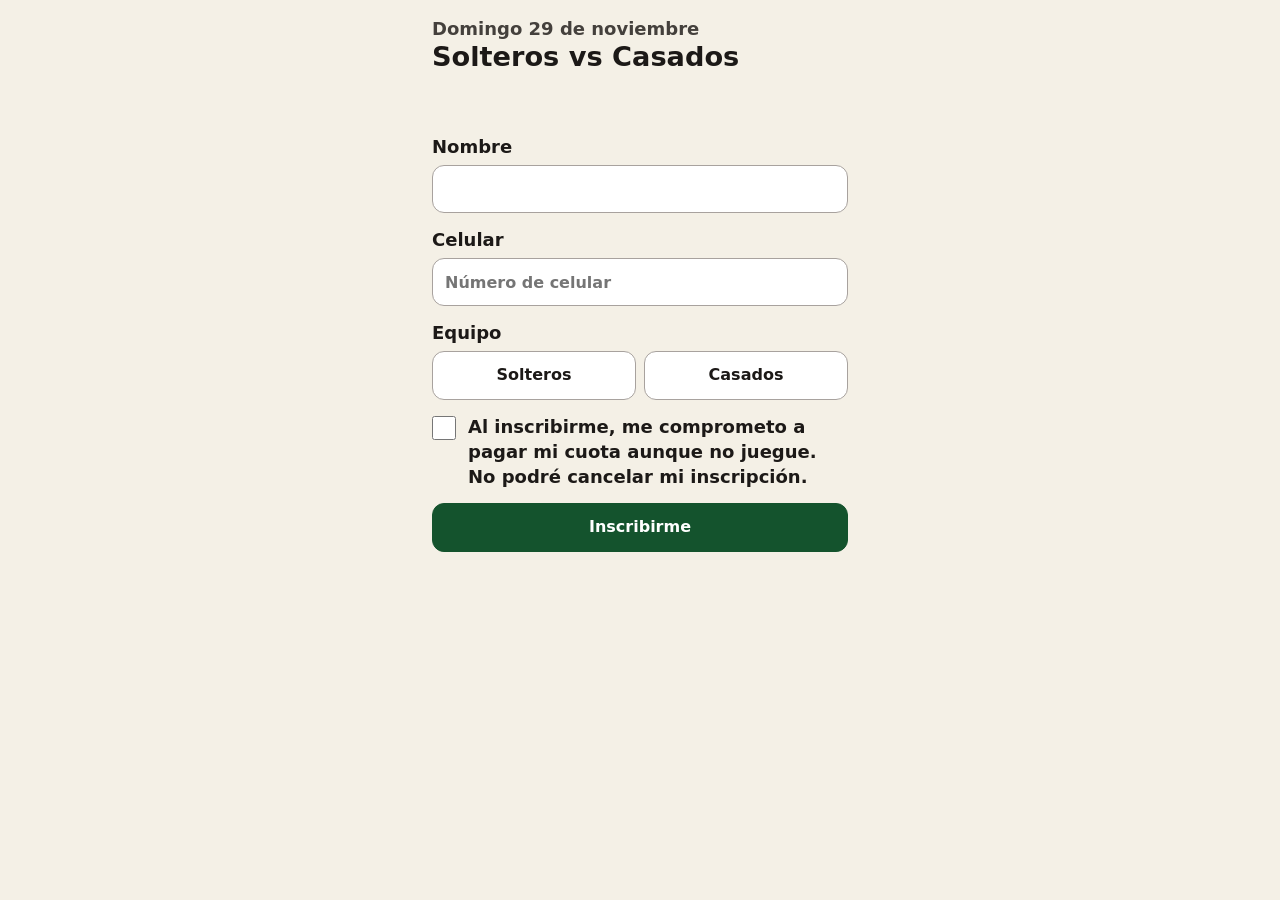
==== public/index.html @ d2f724b8 "first commit" ====
<!DOCTYPE html>
<html lang="es">
<head>
  <meta charset="utf-8">
  <meta name="viewport" content="width=device-width, initial-scale=1, viewport-fit=cover">
  <meta name="theme-color" content="#f4f0e6">
  <title>Solteros vs Casados</title>
  <link rel="stylesheet" href="estilos.css">
</head>
<body>
  <main class="pagina">
    <header>
      <p class="fecha">Domingo 29 de noviembre</p>
      <h1>Solteros vs Casados</h1>
    </header>

    <form id="form" novalidate>
      <p class="error" id="error" role="alert"></p>
      <label class="campo">Nombre
        <input class="caja" id="nombre" name="nombre" type="text" autocomplete="name" maxlength="80" required>
      </label>
      <label class="campo">Celular
        <input class="caja" id="celular" name="celular" type="text" inputmode="numeric" autocomplete="tel" maxlength="20" placeholder="Número de celular" required>
      </label>
      <div class="campo">Equipo
        <div class="equipos">
          <button type="button" class="equipo" id="elegir-solteros" aria-pressed="false">Solteros</button>
          <button type="button" class="equipo" id="elegir-casados" aria-pressed="false">Casados</button>
        </div>
      </div>
      <label class="compromiso">
        <input id="compromiso" type="checkbox">
        <span>Al inscribirme, me comprometo a pagar mi cuota aunque no juegue. No podré cancelar mi inscripción.</span>
      </label>
      <button class="primario" id="enviar" type="submit">Inscribirme</button>
    </form>

    <section id="listo" hidden>
      <h2 id="listo-titulo">Listo</h2>
      <p id="listo-detalle"></p>
      <p class="ok" id="copiado" hidden>Link copiado.</p>
      <button class="primario" id="compartir-listo" type="button">Compartir link</button>
      <input class="link-caja" id="link-listo" type="text" readonly>
    </section>
  </main>
  <noscript><p class="pagina">Esta página necesita internet para inscribirte.</p></noscript>
  <script src="config.js"></script>
  <script src="api.js"></script>
  <script src="publico.js"></script>
</body>
</html>
---- public/estilos.css ----
* { box-sizing: border-box; }

html { -webkit-text-size-adjust: 100%; }

body {
  margin: 0;
  font-family: system-ui, "Segoe UI", Roboto, Helvetica, Arial, sans-serif;
  font-size: 18px;
  line-height: 1.4;
  color: #1c1917;
  background: #f4f0e6;
}

.pagina {
  max-width: 28rem;
  margin: 0 auto;
  padding-top: calc(16px + env(safe-area-inset-top));
  padding-bottom: calc(28px + env(safe-area-inset-bottom));
  padding-left: calc(16px + env(safe-area-inset-left));
  padding-right: calc(16px + env(safe-area-inset-right));
}

h1 { margin: 0 0 4px; font-size: 1.7rem; line-height: 1.15; }
h2 { margin: 0 0 4px; font-size: 1rem; }
h3 { margin: 0 0 4px; font-size: 1.05rem; }

.fecha, .aviso, .meta, .ayuda { margin: 0; color: #44403c; }
.fecha { font-weight: 700; }
.aviso, .ayuda { margin-top: 8px; }
.extra { margin: 8px 0 0; font-weight: 700; }

.tarjeta, .persona, .panel {
  background: #fff;
  border: 1px solid #e7e0d6;
  border-radius: 12px;
  padding: 12px 14px;
  margin-top: 8px;
}

.numero { margin: 0; font-size: 1.7rem; font-weight: 700; }
.cuota { margin: 0; }

.campo { display: block; font-weight: 700; margin: 14px 0; overflow: visible; }

.caja,
.campo input:not([type="checkbox"]),
.campo select {
  display: block;
  width: 100%;
  max-width: 100%;
  margin-top: 6px;
  min-height: 48px;
  height: 48px;
  padding: 10px 12px;
  font: inherit;
  font-size: 16px;
  line-height: 1.2;
  border: 1px solid #a8a29e;
  border-radius: 12px;
  background: #fff;
  color: #1c1917;
  -webkit-appearance: none;
  appearance: none;
}

.equipos { display: flex; margin-top: 6px; }
.equipos button { flex: 1; margin-right: 8px; }
.equipos button:last-child { margin-right: 0; }

button, .enlace {
  font: inherit;
  font-size: 16px;
  min-height: 48px;
  border-radius: 12px;
  touch-action: manipulation;
}

button {
  display: block;
  width: 100%;
  padding: 12px 14px;
  border: 1px solid #a8a29e;
  background: #fff;
  color: #1c1917;
  font-weight: 700;
}

.equipo[aria-pressed="true"] { color: #fff; }
#elegir-solteros[aria-pressed="true"],
#equipo-solteros[aria-pressed="true"] { background: #1e3a8a; border-color: #1e3a8a; }
#elegir-casados[aria-pressed="true"],
#equipo-casados[aria-pressed="true"] { background: #9a3412; border-color: #9a3412; }

.primario { background: #14532d; color: #fff; border-color: #14532d; margin-top: 8px; }
.secundario { background: #fff; color: #14532d; border-color: #14532d; margin-top: 8px; }
.peligro { background: #fff; color: #9f1239; border-color: #9f1239; margin-top: 8px; }
button:disabled { opacity: 0.6; }

#listo { margin-top: 16px; }
#listo p { margin: 8px 0 0; }

.compromiso {
  display: flex;
  align-items: flex-start;
  min-height: 48px;
  margin: 14px 0;
  font-weight: 700;
}
.compromiso input,
.pago input { width: 24px; height: 24px; margin: 2px 12px 0 0; flex: none; }

.pago {
  display: flex;
  align-items: center;
  min-height: 48px;
  margin: 8px 0 0;
  font-weight: 700;
}

.persona.pagada { border-color: #14532d; }

.error { color: #9f1239; font-weight: 700; min-height: 1.4em; }
.ok { color: #14532d; font-weight: 700; }

.link-caja {
  display: block;
  width: 100%;
  margin-top: 8px;
  min-height: 48px;
  padding: 10px 12px;
  font: inherit;
  font-size: 16px;
  border: 1px solid #a8a29e;
  border-radius: 12px;
  background: #fff;
}

.pie { margin-top: 22px; }
.pie a, a.telefono { color: #1e3a8a; }
.pie a { display: block; margin-top: 12px; min-height: 48px; line-height: 48px; }
a.telefono { font-weight: 700; }

button:focus, input:focus, a:focus, textarea:focus {
  outline: 3px solid #1e3a8a;
  outline-offset: 2px;
}

.seccion { margin-top: 22px; }
.persona button { margin-top: 8px; }
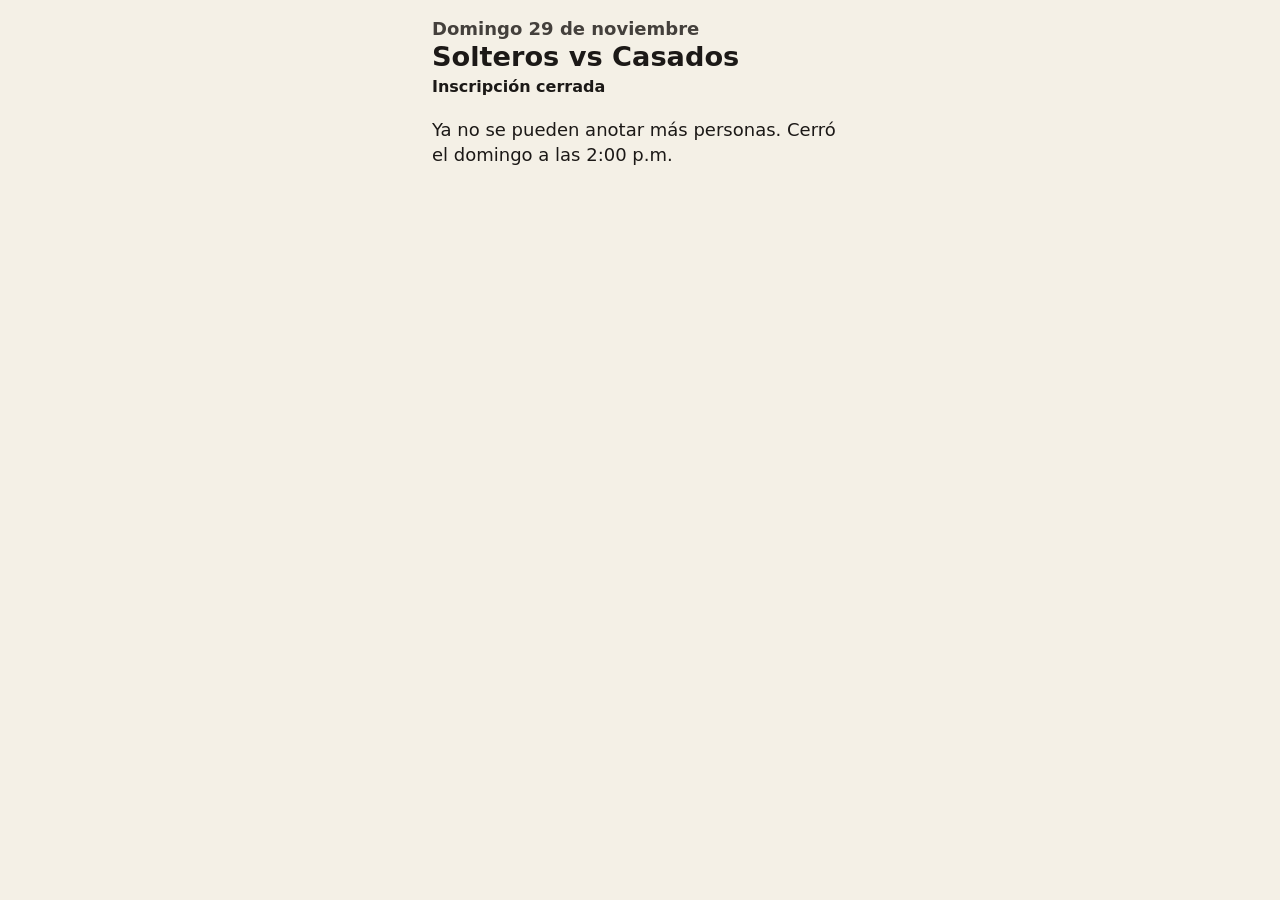
==== commit 07dab94e: "cierre" ====
--- a/public/index.html
+++ b/public/index.html
@@ -14,6 +14,11 @@
       <h1>Solteros vs Casados</h1>
     </header>
 
+    <p class="aviso" id="aviso-cierre">La inscripción cierra el domingo 29 a las 2:00 p.m.</p>
+    <section id="cerrado" hidden>
+      <h2>Inscripción cerrada</h2>
+      <p>Ya no se pueden anotar más personas. Cerró el domingo a las 2:00 p.m.</p>
+    </section>
     <form id="form" novalidate>
       <p class="error" id="error" role="alert"></p>
       <label class="campo">Nombre
--- a/public/estilos.css
+++ b/public/estilos.css
@@ -1,6 +1,10 @@
 * { box-sizing: border-box; }
 
 html { -webkit-text-size-adjust: 100%; }
+
+html.hay-clave #entrada { display: none !important; }
+html.hay-clave #panel,
+html.hay-clave #panel[hidden] { display: block !important; }
 
 body {
   margin: 0;
@@ -147,3 +151,75 @@
 
 .seccion { margin-top: 22px; }
 .persona button { margin-top: 8px; }
+
+.nav-encargado {
+  display: flex;
+  margin: 12px 0 8px;
+}
+.nav-encargado a {
+  flex: 1;
+  display: flex;
+  align-items: center;
+  justify-content: center;
+  min-height: 48px;
+  padding: 10px 8px;
+  margin-right: 8px;
+  border-radius: 12px;
+  border: 1px solid #14532d;
+  color: #14532d;
+  font-weight: 700;
+  text-decoration: none;
+  text-align: center;
+}
+.nav-encargado a:last-child { margin-right: 0; }
+.nav-encargado a[aria-current="page"] {
+  background: #14532d;
+  color: #fff;
+}
+
+.pagina-dia { max-width: 52rem; }
+
+.columnas {
+  display: flex;
+  align-items: flex-start;
+  margin-top: 12px;
+}
+
+.columna {
+  flex: 1;
+  min-width: 0;
+  margin-right: 10px;
+}
+
+.columna:last-child { margin-right: 0; }
+
+.fila-dia {
+  background: #fff;
+  border: 1px solid #e7e0d6;
+  border-radius: 12px;
+  padding: 8px 10px;
+  margin-top: 6px;
+}
+
+.fila-dia h3 { margin: 0 0 2px; font-size: 1rem; }
+.fila-dia.pagada { border-color: #a8a29e; }
+.fila-dia.jugando { border-color: #14532d; background: #f0fdf4; }
+
+.marca {
+  display: inline-flex;
+  align-items: center;
+  min-height: 44px;
+  margin-right: 12px;
+  font-weight: 700;
+  font-size: 15px;
+}
+
+.marca input {
+  width: 22px;
+  height: 22px;
+  margin: 0 8px 0 0;
+  flex: none;
+}
+
+.alta-dia { margin-top: 10px; }
+.alta-dia .campo { margin-top: 8px; margin-bottom: 6px; }
